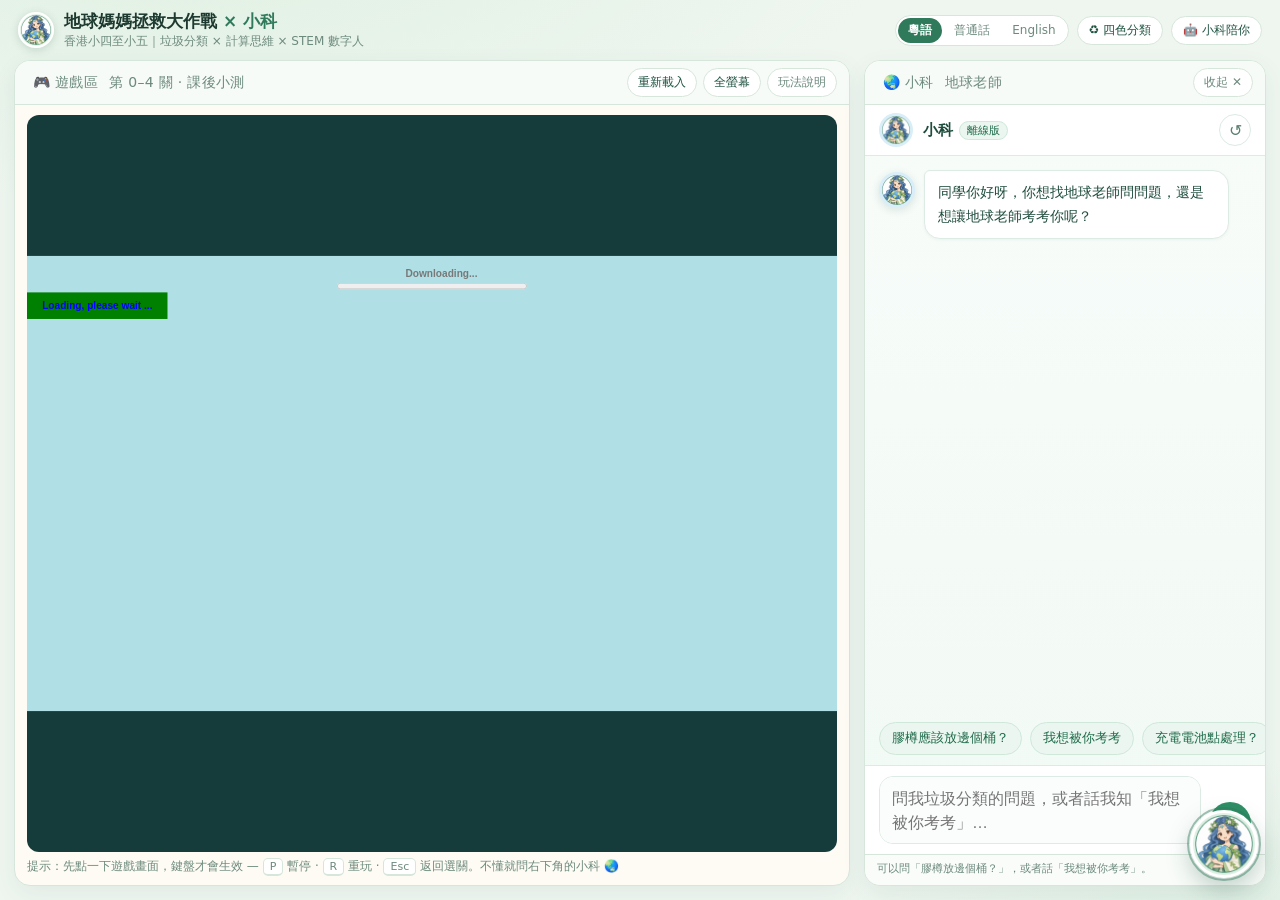
==== index.html @ 3e140ae0 "純靜態版：遊戲 + 離線小科（GitHub Pages 用） - index.html：從 6064 主頁轉成相對路徑，小科 iframe 改指 xiaoke.html - xiaoke.js：把 a" ====
<!DOCTYPE html>
<html lang="zh-Hant-HK">
<head>
<meta charset="utf-8">
<meta name="viewport" content="width=device-width, initial-scale=1">
<title>地球媽媽拯救大作戰 × 小科數字人</title>
<style>
  :root {
    --green: #2f7a5b;
    --green-dark: #1f5340;
    --green-soft: #e4f1e8;
    --cream: #fdfbf3;
    --ink: #1e3a30;
    --muted: #6d8a7e;
    --line: #d6e6da;
    --radius: 16px;
  }
  * { box-sizing: border-box; }
  html, body {
    margin: 0; height: 100%; overflow: hidden;
    font-family: "Noto Sans TC", "Microsoft JhengHei", "PingFang TC", system-ui, sans-serif;
    color: var(--ink);
    background:
      radial-gradient(1200px 500px at 15% -10%, #dff0e2 0%, transparent 60%),
      radial-gradient(900px 420px at 100% 110%, #d9ecdf 0%, transparent 55%),
      #eff6f0;
  }

  /* ---------- 頂欄 ---------- */
  .topbar {
    height: 60px; display: flex; align-items: center; justify-content: space-between;
    padding: 0 18px; gap: 12px;
  }
  .brand { display: flex; align-items: center; gap: 10px; min-width: 0; }
  .brand img {
    width: 36px; height: 36px; border-radius: 50%; object-fit: cover;
    border: 2px solid #fff; box-shadow: 0 2px 8px rgba(31,83,64,.18);
  }
  .brand .title { font-size: 17px; font-weight: 700; white-space: nowrap; }
  .brand .title em { font-style: normal; color: var(--green); }
  .brand .sub {
    font-size: 12px; color: var(--muted); white-space: nowrap;
    overflow: hidden; text-overflow: ellipsis;
  }
  .badges { display: flex; gap: 8px; align-items: center; }
  .badge {
    font-size: 12px; color: var(--green-dark); background: #fff;
    border: 1px solid var(--line); border-radius: 999px; padding: 5px 11px;
    white-space: nowrap;
  }
  /* 右上角的「四色分類」：看起來像徽章，但可以點開小百科 */
  button.badge {
    cursor: pointer; font-family: inherit; transition: .15s;
  }
  button.badge:hover { background: var(--green-soft); border-color: #bcd9c6; transform: translateY(-1px); }

  /* ---------- 語言切換 ---------- */
  .lang-switch {
    display: flex; background: #fff; border: 1px solid var(--line);
    border-radius: 999px; padding: 2px; gap: 2px;
  }
  .lang-switch button {
    border: 0; background: transparent; color: var(--muted);
    font-size: 12px; font-family: inherit; padding: 4px 10px;
    border-radius: 999px; cursor: pointer; transition: .15s; white-space: nowrap;
  }
  .lang-switch button:hover { color: var(--green-dark); }
  .lang-switch button.on {
    background: var(--green); color: #fff; font-weight: 600;
  }

  /* ---------- 主佈局：左遊戲 / 右小科 ---------- */
  .layout {
    height: calc(100% - 60px);
    display: grid;
    grid-template-columns: minmax(0, 1fr) 402px;
    gap: 14px;
    padding: 0 14px 14px;
    transition: grid-template-columns .28s ease;
  }
  .layout.chat-hidden { grid-template-columns: minmax(0, 1fr) 0px; }
  .layout.chat-hidden .chat-col { display: none; }

  .panel {
    background: var(--cream);
    border: 1px solid var(--line);
    border-radius: var(--radius);
    box-shadow: 0 8px 24px rgba(31,83,64,.07);
    display: flex; flex-direction: column; min-height: 0; overflow: hidden;
  }
  .panel-head {
    height: 44px; flex: 0 0 44px; display: flex; align-items: center;
    justify-content: space-between; gap: 10px; padding: 0 12px;
    border-bottom: 1px solid var(--line); background: #f7fbf7;
  }
  .panel-head h2 { margin: 0; font-size: 14px; font-weight: 700; letter-spacing: .3px; }
  .panel-head h2 span { color: var(--muted); font-weight: 500; margin-left: 6px; }
  .tools { display: flex; gap: 6px; }
  .btn {
    border: 1px solid var(--line); background: #fff; color: var(--green-dark);
    font-size: 12px; padding: 5px 10px; border-radius: 999px; cursor: pointer;
    font-family: inherit; transition: .15s; white-space: nowrap;
  }
  .btn:hover { background: var(--green-soft); border-color: #bcd9c6; }
  .btn.ghost { color: var(--muted); }

  /* ---------- 遊戲區 ---------- */
  .game-box {
    position: relative; flex: 1 1 auto; min-height: 0;
    border-radius: 12px; margin: 10px 12px 6px;
    background: #163b3b; overflow: hidden;
  }
  #gameFrame {
    position: absolute; left: 0; top: 0;
    width: 1280px; height: 720px;
    border: 0; transform-origin: top left;
  }
  .game-hint {
    flex: 0 0 auto; margin: 0 12px 10px; font-size: 12px; color: var(--muted);
  }
  .game-hint kbd {
    background: #fff; border: 1px solid var(--line); border-bottom-width: 2px;
    border-radius: 5px; padding: 1px 6px; font-size: 11px; font-family: inherit;
  }
  .loader {
    position: absolute; inset: 0; display: flex; align-items: center;
    justify-content: center; flex-direction: column; gap: 12px;
    background: #163b3b; color: #d8ecdf; font-size: 13px; z-index: 3;
    transition: opacity .4s; text-align: center; padding: 0 20px;
  }
  .loader.done { opacity: 0; pointer-events: none; }
  .spinner {
    width: 30px; height: 30px; border-radius: 50%;
    border: 3px solid rgba(255,255,255,.2); border-top-color: #8fd6a8;
    animation: spin 0.9s linear infinite;
  }
  @keyframes spin { to { transform: rotate(360deg); } }

  /* ---------- 小科區 ---------- */
  #chatFrame { flex: 1 1 auto; width: 100%; border: 0; min-height: 0; background: #fff; }
  .chat-tip {
    flex: 0 0 auto; font-size: 11px; color: var(--muted); padding: 6px 12px 9px;
    border-top: 1px solid var(--line); background: #f9fcf9;
  }

  /* ---------- 浮動地球頭像 ---------- */
  .fab {
    position: fixed; right: 22px; bottom: 22px; z-index: 40;
    width: 68px; height: 68px; border-radius: 50%; border: 3px solid #fff;
    background: #dff0e4 url("assets/mother-earth-avatar.png") center/cover no-repeat;
    box-shadow: 0 10px 24px rgba(31,83,64,.28); cursor: pointer;
    transition: transform .18s;
  }
  .fab:hover { transform: translateY(-3px) scale(1.04); }
  .fab::after {
    content: ""; position: absolute; inset: -6px; border-radius: 50%;
    border: 2px solid rgba(47,122,91,.45); animation: pulse 2.4s ease-out infinite;
  }
  @keyframes pulse {
    0% { transform: scale(.92); opacity: .85; }
    70% { transform: scale(1.18); opacity: 0; }
    100% { opacity: 0; }
  }
  .fab-label {
    position: absolute; right: 78px; top: 50%; transform: translateY(-50%);
    background: #fff; color: var(--green-dark); font-size: 12px; font-weight: 600;
    padding: 6px 11px; border-radius: 999px; white-space: nowrap;
    box-shadow: 0 4px 14px rgba(31,83,64,.16); opacity: 0; transition: .2s;
    pointer-events: none;
  }
  .fab:hover .fab-label { opacity: 1; right: 82px; }

  /* ---------- 說明／四色彈窗 ---------- */
  .modal {
    position: fixed; inset: 0; z-index: 50; display: none;
    align-items: center; justify-content: center; padding: 24px;
    background: rgba(20,45,36,.45); backdrop-filter: blur(3px);
  }
  .modal.open { display: flex; }
  .modal-card {
    background: var(--cream); border-radius: 18px; max-width: 560px; width: 100%;
    max-height: 82vh; overflow: auto; padding: 22px 24px;
    box-shadow: 0 24px 60px rgba(15,40,30,.3);
  }
  .modal-card.wide { max-width: 680px; }
  .modal-card:focus { outline: none; }
  .modal-card h3 { margin: 0 0 4px; font-size: 18px; }
  .modal-card p { font-size: 13px; line-height: 1.75; color: #33544a; margin: 8px 0; }
  .modal-card ul { font-size: 13px; line-height: 1.9; color: #33544a; padding-left: 20px; }
  .modal-card .close-row { text-align: right; margin-top: 14px; }
  .bin-row { display: flex; gap: 8px; margin: 10px 0 4px; flex-wrap: wrap; }
  .bin {
    flex: 1 1 100px; border-radius: 12px; padding: 8px 8px 10px; color: #fff;
    font-size: 12px; font-weight: 600; text-align: center;
  }
  .bin img { width: 52px; height: 52px; display: block; margin: 0 auto 2px; object-fit: contain; }
  .bin.b-paper { background: #3265ac; }
  .bin.b-plastic { background: #e0b028; color: #3a2d05; }
  .bin.b-metal { background: #8a5340; }
  .bin.b-general { background: #34795d; }

  .item-strip { display: flex; gap: 6px; flex-wrap: wrap; margin: 6px 0 2px; }
  .item-strip figure {
    margin: 0; width: 72px; text-align: center; font-size: 10px; color: #4a6a5e;
    line-height: 1.35;
  }
  .item-strip img { width: 40px; height: 40px; object-fit: contain; }

  /* ---------- 四色分類小百科 ---------- */
  .bin-grid { display: grid; grid-template-columns: 1fr 1fr; gap: 10px; margin: 12px 0 4px; }
  .bin-card {
    border-radius: 14px; padding: 12px 14px; color: #fff; position: relative;
    overflow: hidden;
  }
  .bin-card.paper { background: #3265ac; }
  .bin-card.plastic { background: #e8b52c; color: #3a2d05; }
  .bin-card.metal { background: #8a5340; }
  .bin-card.general { background: #34795d; }
  .bin-card .bh { display: flex; align-items: center; gap: 9px; }
  .bin-card .bh img { width: 40px; height: 40px; object-fit: contain; }
  .bin-card .bn { font-size: 15px; font-weight: 700; line-height: 1.2; }
  .bin-card .bt { font-size: 11px; opacity: .88; margin-top: 1px; }
  .bin-card .bd { font-size: 12.5px; line-height: 1.65; margin: 9px 0 0; }
  .bin-card .bw {
    font-size: 11.5px; line-height: 1.6; margin: 8px 0 0; padding-top: 8px;
    border-top: 1px solid rgba(255,255,255,.35); opacity: .92;
  }
  .bin-card.plastic .bw { border-top-color: rgba(58,45,5,.25); }
  @media (max-width: 520px) {
    .bin-grid { grid-template-columns: 1fr; }
  }

  /* ---------- 窄螢幕：小科變成抽屜，遊戲改為固定 16:9 ---------- */
  @media (max-width: 1080px) {
    html, body { overflow-y: auto; }
    .layout {
      grid-template-columns: minmax(0, 1fr);
      height: auto; min-height: calc(100% - 60px);
      align-items: start;
    }
    .chat-col {
      position: fixed; top: 0; right: 0; bottom: 0; width: min(94vw, 420px);
      z-index: 45; border-radius: 0; border-left: 1px solid var(--line);
      transform: translateX(105%); transition: transform .3s ease;
      box-shadow: -12px 0 40px rgba(20,45,36,.18);
    }
    .layout.chat-open .chat-col { transform: translateX(0); }
    .layout.chat-hidden .chat-col { display: flex; }
    .layout.chat-hidden { grid-template-columns: minmax(0, 1fr); }
    .brand .sub { display: none; }
    .topbar { height: auto; padding: 10px 14px; flex-wrap: wrap; }
    .layout { min-height: 0; }
    .game-box { flex: 0 0 auto; aspect-ratio: 16 / 9; }
    .fab { width: 58px; height: 58px; right: 16px; bottom: 16px; }
  }

  /* 手機：標題列改為可換行，按鈕縮小但不拆字 */
  @media (max-width: 600px) {
    .panel-head {
      height: auto; flex: 0 0 auto; padding: 7px 10px;
      flex-wrap: wrap; gap: 6px;
    }
    .panel-head h2 { font-size: 12px; }
    .panel-head h2 span { margin-left: 4px; }
    .tools { flex-wrap: nowrap; }
    .btn { font-size: 11px; padding: 4px 9px; }
    .badges { flex-wrap: wrap; gap: 6px; }
    .layout { padding: 0 10px 10px; gap: 10px; }
    /* 彈窗：外邊距收窄、底部留白加大，最後一張桶卡不會貼邊 */
    .modal { padding: 14px; }
    .modal-card {
      padding: 16px 14px 22px; max-height: 88vh; border-radius: 16px;
    }
    .modal-card h3 { font-size: 16px; }
    .bin-card { padding: 11px 12px; }

    /* 手機：小科不再做全屏抽屜，改成內嵌在遊戲下方。
       理由：豎屏 16:9 遊戲只佔上半屏，抽屜一開就蓋住畫面；
       內嵌後往下滑就能問小科，收起時圓形頭像會重新出現。 */
    .chat-col {
      position: static; transform: none;
      /* Gradio 內部內容實測約 603px（聊天區 460 + 輸入框），
         面板矮於 690px 就會把輸入框裁到 iframe 之外，所以下限鎖 690。 */
      width: 100%; height: min(78vh, 720px); min-height: 690px;
      border-radius: var(--radius);
      box-shadow: 0 8px 24px rgba(31,83,64,.07);
    }
    /* 滾動交還文檔層：body 自帶 100% 高 + overflow 會變成雙層滾動容器 */
    html, body { height: auto; min-height: 100%; overflow: visible; }
    .layout.chat-open .chat-col { transform: none; }
    .layout.chat-hidden .chat-col { display: none; }
    .fab { display: none; }
    .layout.chat-hidden ~ .fab { display: flex; }
  }
</style>
  <link rel="icon" href="assets/mother-earth-avatar.png">
</head>
<body>

<header class="topbar">
  <div class="brand">
    <img src="assets/mother-earth-avatar.png" alt="Mother Earth">
    <div>
      <div class="title" id="brandTitle">地球媽媽拯救大作戰 <em>× 小科</em></div>
      <div class="sub" id="brandSub">香港小四至小五｜垃圾分類 × 計算思維 × STEM 數字人</div>
    </div>
  </div>
  <div class="badges">
    <div class="lang-switch" id="langSwitch" role="group" aria-label="Language">
      <button type="button" data-lang="hk">粵語</button>
      <button type="button" data-lang="cn">普通話</button>
      <button type="button" data-lang="en">English</button>
    </div>
    <button class="badge" id="btnBins" type="button">♻️ 四色分類</button>
    <span class="badge" id="badgeChat">🤖 小科陪你</span>
  </div>
</header>

<div class="layout" id="layout">

  <!-- 左：遊戲 -->
  <section class="panel">
    <div class="panel-head">
      <h2><span id="gameTitle">🎮 遊戲區</span> <span id="gameSub">第 0–4 關 · 課後小測</span></h2>
      <div class="tools">
        <button class="btn" id="btnReload">重新載入</button>
        <button class="btn" id="btnFull">全螢幕</button>
        <button class="btn ghost" id="btnHelp">玩法說明</button>
      </div>
    </div>
    <div class="game-box" id="gameBox">
      <div class="loader" id="loader">
        <div class="spinner"></div>
        <div id="loaderText">正在準備地球媽媽的遊戲世界…（首次載入約 10–20 秒）</div>
      </div>
      <iframe id="gameFrame" src="game/index.html" title="地球媽媽拯救大作戰"
              allow="fullscreen; autoplay; clipboard-write"></iframe>
    </div>
    <p class="game-hint" id="gameHint">
      提示：先點一下遊戲畫面，鍵盤才會生效 — <kbd>P</kbd> 暫停 ·
      <kbd>R</kbd> 重玩 · <kbd>Esc</kbd> 返回選關。不懂就問右下角的小科 🌏
    </p>
  </section>

  <!-- 右：小科數字人 -->
  <aside class="panel chat-col" id="chatPanel">
    <div class="panel-head">
      <h2><span id="chatTitle">🌏 小科</span> <span id="chatSub">地球老師</span></h2>
      <button class="btn ghost" id="btnCloseChat">收起 ✕</button>
    </div>
    <iframe id="chatFrame" src="xiaoke.html?lang=hk" title="小科數字人"
            allow="autoplay; clipboard-write"></iframe>
    <div class="chat-tip" id="chatTip">可以問「膠樽放邊個桶？」，或者話「我想被你考考」。</div>
  </aside>
</div>

<button class="fab" id="fab" aria-label="ask Xiao Ke">
  <span class="fab-label" id="fabLabel">問小科 🌏</span>
</button>

<!-- 玩法說明 -->
<div class="modal" id="helpModal">
  <div class="modal-card">
    <div id="helpBody"></div>
    <div class="close-row"><button class="btn" id="btnCloseHelp">明白啦</button></div>
  </div>
</div>

<!-- 四色分類小百科 -->
<div class="modal" id="binsModal">
  <div class="modal-card wide">
    <div id="binsBody"></div>
    <div class="close-row"><button class="btn" id="btnCloseBins">明白啦</button></div>
  </div>
</div>

<script>
/* =========================================================================
   一、三語文案（網頁介面）
   hk = 粵語繁體、cn = 普通話簡體、en = English
   ========================================================================= */
const I18N = {
  hk: {
    pageTitle: "地球媽媽拯救大作戰 × 小科數字人",
    brandTitle: "地球媽媽拯救大作戰 × 小科",
    brandSub: "香港小四至小五｜垃圾分類 × 計算思維 × STEM 數字人",
    binsBtn: "♻️ 四色分類",
    badgeChat: "🤖 小科陪你",
    gameTitle: "🎮 遊戲區",
    gameSub: "第 0–4 關 · 課後小測",
    reload: "重新載入",
    full: "全螢幕",
    help: "玩法說明",
    loading: "正在準備地球媽媽的遊戲世界…（首次載入約 10–20 秒）",
    gameHint: "提示：先點一下遊戲畫面，鍵盤才會生效 — <kbd>P</kbd> 暫停 · <kbd>R</kbd> 重玩 · <kbd>Esc</kbd> 返回選關。不懂就問右下角的小科 🌏",
    chatTitle: "🌏 小科",
    chatSub: "地球老師",
    closeChat: "收起 ✕",
    chatTip: "可以問「膠樽放邊個桶？」，或者話「我想被你考考」。",
    fab: "問小科 🌏",
    ok: "明白啦",
    // 玩法說明
    helpTitle: "玩法說明",
    helpLead: "把傳送帶上的物品拖到正確的垃圾桶。放錯桶時，小芽會給你一個提示。",
    helpItemsTitle: "會出現的物品",
    helpItems: ["飲品膠樽", "洗頭水樽", "報紙", "紙箱", "書本", "鋁罐", "罐頭盒", "用過紙巾"],
    helpRules: [
      ["第 0 關", "膠樽入門：放對 1 件就過關。"],
      ["第 1 關", "分類練習：放對 5 件。"],
      ["第 2 關", "四桶挑戰：取得 150 分，並保留至少 1 點生命值。"],
      ["第 3–4 關", "修程式：找出錯的「如果……就……」規則，改好再用三件物品驗證。"],
      ["課後小測", "5 題，每題 20 分，輸入學號後開始。"],
      ["教師模式", "主選單右下長按 2 秒，可任選關卡、開慢速、看報告、匯出 CSV。"]
    ],
    helpPrivacy: "小科只會在你主動問的時候出現；他不會看到你的學號或成績。",
    // 四色分類
    binsTitle: "♻️ 四色分類小百科",
    binsLead: "判斷方法只有一個：先問「這件物品是用甚麼材料做的？」，再選對應顏色。",
    bins: [
      { key: "paper", color: "藍色桶", type: "廢紙",
        body: "報紙、雜誌、紙箱、紙盒、作業簿、乾淨紙袋、辦公室用紙。",
        note: "要乾淨、乾爽。有油污、沾了食物的紙巾和紙碟不算廢紙，請放綠桶。" },
      { key: "plastic", color: "黃色桶", type: "膠樽／塑料",
        body: "飲品膠樽、洗頭水樽、清潔劑膠樽、塑膠水杯、膠袋、發泡膠盒。",
        note: "先倒清裡面的飲品、稍為沖一沖、壓扁再放入，可以慳位。" },
      { key: "metal", color: "棕色桶", type: "金屬",
        body: "鋁罐、汽水罐、罐頭盒、鐵罐、金屬蓋、乾淨的錫紙。",
        note: "倒清食物殘渣。有尖銳邊緣的罐頭蓋請包好，避免割手。" },
      { key: "general", color: "綠色桶", type: "一般垃圾",
        body: "用過的紙巾、污糟的膠袋、發泡膠餐具、破爛的日用品。",
        note: "不能回收的才放這裡。燈泡、電池、玻璃樽屬於特殊回收，交給老師或回收點。" }
    ],
    binsTip: "不確定的時候，先問老師或家人最準確 🌏"
  },

  cn: {
    pageTitle: "地球妈妈拯救大作战 × 小科数字人",
    brandTitle: "地球妈妈拯救大作战 × 小科",
    brandSub: "香港小四至小五｜垃圾分类 × 计算思维 × STEM 数字人",
    binsBtn: "♻️ 四色分类",
    badgeChat: "🤖 小科陪你",
    gameTitle: "🎮 游戏区",
    gameSub: "第 0–4 关 · 课后小测",
    reload: "重新加载",
    full: "全屏",
    help: "玩法说明",
    loading: "正在准备地球妈妈的游戏世界…（首次加载约 10–20 秒）",
    gameHint: "提示：先点一下游戏画面，键盘才会生效 — <kbd>P</kbd> 暂停 · <kbd>R</kbd> 重玩 · <kbd>Esc</kbd> 返回选关。不懂就问右下角的小科 🌏",
    chatTitle: "🌏 小科",
    chatSub: "地球老师",
    closeChat: "收起 ✕",
    chatTip: "可以问「塑料瓶放哪个桶？」，或者告诉我「我想被你考考」。",
    fab: "问小科 🌏",
    ok: "明白啦",
    helpTitle: "玩法说明",
    helpLead: "把传送带上的物品拖到正确的垃圾桶。放错桶时，小芽会给你一个提示。",
    helpItemsTitle: "会出现的物品",
    helpItems: ["饮料瓶", "洗发水瓶", "报纸", "纸箱", "书本", "铝罐", "罐头盒", "用过的纸巾"],
    helpRules: [
      ["第 0 关", "塑料瓶入门：放对 1 件就过关。"],
      ["第 1 关", "分类练习：放对 5 件。"],
      ["第 2 关", "四桶挑战：取得 150 分，并保留至少 1 点生命值。"],
      ["第 3–4 关", "修程序：找出错的「如果……就……」规则，改好再用三件物品验证。"],
      ["课后小测", "5 题，每题 20 分，输入学号后开始。"],
      ["教师模式", "主菜单右下长按 2 秒，可任选关卡、开慢速、看报告、导出 CSV。"]
    ],
    helpPrivacy: "小科只会在你主动问的时候出现；他不会看到你的学号或成绩。",
    binsTitle: "♻️ 四色分类小百科",
    binsLead: "判断方法只有一个：先问「这件物品是什么材料做的？」，再选对应颜色。",
    bins: [
      { key: "paper", color: "蓝色桶", type: "废纸",
        body: "报纸、杂志、纸箱、纸盒、作业本、干净纸袋、办公用纸。",
        note: "要干净、干爽。有油污、沾了食物的纸巾和纸碟不算废纸，请放绿桶。" },
      { key: "plastic", color: "黄色桶", type: "塑料瓶／塑料",
        body: "饮料瓶、洗发水瓶、清洁剂瓶、塑料水杯、塑料袋、泡沫塑料盒。",
        note: "先倒清里面的饮料、稍微冲一冲、压扁再放入，可以省空间。" },
      { key: "metal", color: "棕色桶", type: "金属",
        body: "铝罐、汽水罐、罐头盒、铁罐、金属盖、干净的锡纸。",
        note: "倒清食物残渣。有尖锐边缘的罐头盖请包好，避免割手。" },
      { key: "general", color: "绿色桶", type: "一般垃圾",
        body: "用过的纸巾、脏的塑料袋、泡沫塑料餐具、破损的日用品。",
        note: "不能回收的才放这里。灯泡、电池、玻璃瓶属于特殊回收，交给老师或回收点。" }
    ],
    binsTip: "不确定的时候，先问老师或家人最准确 🌏"
  },

  en: {
    pageTitle: "Save Mother Earth × Xiao Ke",
    brandTitle: "Save Mother Earth × Xiao Ke",
    brandSub: "Hong Kong P4–P5 · Waste sorting × Computational thinking × STEM buddy",
    binsBtn: "♻️ Four bins",
    badgeChat: "🤖 Xiao Ke helps",
    gameTitle: "🎮 Game",
    gameSub: "Levels 0–4 · End-of-lesson quiz",
    reload: "Reload",
    full: "Fullscreen",
    help: "How to play",
    loading: "Getting Mother Earth's world ready… (about 10–20 seconds the first time)",
    gameHint: "Tip: click the game area once so the keyboard works — <kbd>P</kbd> pause · <kbd>R</kbd> replay · <kbd>Esc</kbd> back to levels. Stuck? Ask Xiao Ke 🌏",
    chatTitle: "🌏 Xiao Ke",
    chatSub: "Mother Earth",
    closeChat: "Hide ✕",
    chatTip: "Try “Which bin for a plastic bottle?” or say “Quiz me”.",
    fab: "Ask Xiao Ke 🌏",
    ok: "Got it",
    helpTitle: "How to play",
    helpLead: "Drag the item on the conveyor belt into the correct bin. If you sort it wrongly, Sprout gives you a hint.",
    helpItemsTitle: "Items you will see",
    helpItems: ["Bottle", "Shampoo", "Newspaper", "Box", "Book", "Can", "Tin", "Tissue"],
    helpRules: [
      ["Level 0", "Bottles 101: sort 1 item correctly to pass."],
      ["Level 1", "Sorting practice: sort 5 items correctly."],
      ["Level 2", "Four-bin challenge: score 150 and keep at least 1 life."],
      ["Levels 3–4", "Fix the code: find the wrong “if… then…” rule, fix it, then test with three items."],
      ["Quiz", "5 questions, 20 points each. Enter your student ID to start."],
      ["Teacher mode", "Hold for 2 seconds at the bottom right of the menu to open any level, use slow speed, view the report or export CSV."]
    ],
    helpPrivacy: "Xiao Ke only appears when you ask. It never sees your student ID or scores.",
    binsTitle: "♻️ The four bins",
    binsLead: "There is only one way to decide: ask “what material is it made of?”, then pick the matching colour.",
    bins: [
      { key: "paper", color: "Blue bin", type: "Paper",
        body: "Newspaper, magazines, cardboard boxes, cartons, exercise books, clean paper bags, office paper.",
        note: "It must be clean and dry. Greasy or food-stained tissue and paper plates are not paper — use the green bin." },
      { key: "plastic", color: "Yellow bin", type: "Plastic bottles / plastic",
        body: "Drink bottles, shampoo bottles, detergent bottles, plastic cups, plastic bags, foam boxes.",
        note: "Empty the drink, rinse quickly and flatten it to save space." },
      { key: "metal", color: "Brown bin", type: "Metal",
        body: "Aluminium cans, soft drink cans, tin cans, metal lids, clean foil.",
        note: "Empty out food scraps. Wrap lids with sharp edges so nobody gets cut." },
      { key: "general", color: "Green bin", type: "General waste",
        body: "Used tissue, dirty plastic bags, foam tableware, broken everyday items.",
        note: "Only things that cannot be recycled go here. Bulbs, batteries and glass bottles are special collection — give them to your teacher." }
    ],
    binsTip: "If you are not sure, ask your teacher or family 🌏"
  }
};

/* =========================================================================
   二、語言切換
   ========================================================================= */
const LANG_KEY = 'edu_lang';
const LANGS = ['hk', 'cn', 'en'];
let lang = LANGS.includes(localStorage.getItem(LANG_KEY)) ? localStorage.getItem(LANG_KEY) : 'hk';

const $ = (id) => document.getElementById(id);
const T = (key) => (I18N[lang] && I18N[lang][key] !== undefined) ? I18N[lang][key] : I18N.hk[key];

const gameFrame = $('gameFrame');
const chatFrame = $('chatFrame');
const layout = $('layout');
const gameBox = $('gameBox');
const loader = $('loader');

/* 四色圖示檔名 */
const BIN_IMG = {
  paper: 'assets/paper.png',
  plastic: 'assets/plastic.png',
  metal: 'assets/metal.png',
  general: 'assets/general.png'
};
const ITEM_IMG = [
  'assets/items/drink-bottle.png', 'assets/items/shampoo-bottle.png',
  'assets/items/newspaper.png', 'assets/items/cardboard-box.png',
  'assets/items/book.png', 'assets/items/aluminium-can.png',
  'assets/items/tin-can.png', 'assets/items/used-tissue.png'
];

/* 玩法說明彈窗內容（三語共用結構，文字取自 I18N） */
function renderHelp() {
  const names = { hk: ['藍桶 · 廢紙', '黃桶 · 膠樽', '棕桶 · 金屬', '綠桶 · 一般垃圾'],
                  cn: ['蓝桶 · 废纸', '黄桶 · 塑料瓶', '棕桶 · 金属', '绿桶 · 一般垃圾'],
                  en: ['Blue · Paper', 'Yellow · Plastic', 'Brown · Metal', 'Green · General'] }[lang];
  const items = T('helpItems');
  $('helpBody').innerHTML = `
    <h3>${T('helpTitle')}</h3>
    <p>${T('helpLead')}</p>
    <div class="bin-row">
      ${['paper','plastic','metal','general'].map((k, i) =>
        `<div class="bin b-${k}"><img src="${BIN_IMG[k]}" alt=""><span>${names[i]}</span></div>`).join('')}
    </div>
    <p style="margin-top:12px"><b>${T('helpItemsTitle')}</b></p>
    <div class="item-strip">
      ${items.map((name, i) => `<figure><img src="${ITEM_IMG[i]}" alt=""><figcaption>${name}</figcaption></figure>`).join('')}
    </div>
    <ul>${T('helpRules').map(([k, v]) => `<li><b>${k}</b>　${v}</li>`).join('')}</ul>
    <p style="color:var(--muted)">${T('helpPrivacy')}</p>`;
}

/* 四色分類小百科（右上角按鈕彈出） */
function renderBins() {
  const rows = T('bins').map((b) => `
    <div class="bin-card ${b.key}">
      <div class="bh">
        <img src="${BIN_IMG[b.key]}" alt="">
        <div>
          <div class="bn">${b.color}</div>
          <div class="bt">${b.type}</div>
        </div>
      </div>
      <p class="bd">${b.body}</p>
      <p class="bw">💡 ${b.note}</p>
    </div>`).join('');
  $('binsBody').innerHTML = `
    <h3>${T('binsTitle')}</h3>
    <p>${T('binsLead')}</p>
    <div class="bin-grid">${rows}</div>
    <p style="color:var(--muted);font-size:12px">${T('binsTip')}</p>`;
}

function applyLang(code, opts) {
  opts = opts || {};
  lang = LANGS.includes(code) ? code : 'hk';
  localStorage.setItem(LANG_KEY, lang);
  document.documentElement.lang = lang === 'en' ? 'en' : (lang === 'cn' ? 'zh-Hans' : 'zh-Hant-HK');
  document.title = T('pageTitle');

  $('brandTitle').innerHTML = T('brandTitle').replace('× 小科', '<em>× 小科</em>');
  $('brandSub').textContent = T('brandSub');
  $('btnBins').textContent = T('binsBtn');
  $('badgeChat').textContent = T('badgeChat');
  $('gameTitle').textContent = T('gameTitle');
  $('gameSub').textContent = T('gameSub');
  $('btnReload').textContent = T('reload');
  $('btnFull').textContent = T('full');
  $('btnHelp').textContent = T('help');
  $('loaderText').textContent = T('loading');
  $('gameHint').innerHTML = T('gameHint');
  $('chatTitle').textContent = T('chatTitle');
  $('chatSub').textContent = T('chatSub');
  $('btnCloseChat').textContent = T('closeChat');
  $('chatTip').textContent = T('chatTip');
  $('fabLabel').textContent = T('fab');
  $('btnCloseHelp').textContent = T('ok');
  $('btnCloseBins').textContent = T('ok');

  document.querySelectorAll('#langSwitch button').forEach((b) => {
    b.classList.toggle('on', b.dataset.lang === lang);
  });

  renderHelp();
  renderBins();

  /* 小科有三個語言版本，各自一個網址；換語言就換 iframe。 */
  const want = 'xiaoke.html?lang=' + lang;
  if (!chatFrame.src.includes('xiaoke.html?lang=' + lang)) {
    chatFrame.src = want;
    setTimeout(refreshChat, 900);
  }

  /* 遊戲不必重載：它在主迴圈裡每 20 幀讀一次 localStorage 的 edu_lang，
     所以這裡寫入的值會在零點幾秒內生效，學生的關卡進度也不會中斷。 */
}

document.querySelectorAll('#langSwitch button').forEach((btn) => {
  btn.addEventListener('click', () => applyLang(btn.dataset.lang));
});

/* =========================================================================
   三、版面與互動
   ========================================================================= */
const W = 1280, H = 720;

/* 把 1280×720 的遊戲畫面等比縮放到容器內（不裁切、不留黑邊）。 */
function fitGame() {
  const box = gameBox.getBoundingClientRect();
  if (!box.width || !box.height) return;
  const scale = Math.min(box.width / W, box.height / H);
  const dx = (box.width - W * scale) / 2;
  const dy = (box.height - H * scale) / 2;
  gameFrame.style.transform = `translate(${dx}px, ${dy}px) scale(${scale})`;
}
window.addEventListener('resize', fitGame);
document.addEventListener('fullscreenchange', () => setTimeout(fitGame, 120));
fitGame();
setInterval(fitGame, 800);           // 面板收合有動畫，補幾次校正

/* 遊戲載入完成後淡出遮罩（pygbag 會把 canvas 顯示出來）。 */
gameFrame.addEventListener('load', () => {
  setTimeout(() => loader.classList.add('done'), 1200);
});
setTimeout(() => loader.classList.add('done'), 25000);

/* 收起／展開小科：寬螢幕收合右欄，平板是抽屜，手機（≤600px）是內嵌 */
$('fab').addEventListener('click', () => {
  const phone = window.matchMedia('(max-width: 600px)').matches;
  const narrow = window.matchMedia('(max-width: 1080px)').matches;
  if (phone) {
    /* 內嵌佈局：收起狀態＝chat-hidden，點頭像就把它放回文件流 */
    layout.classList.remove('chat-hidden');
    refreshChat();
  } else if (narrow) {
    layout.classList.toggle('chat-open');
  } else {
    const hidden = layout.classList.toggle('chat-hidden');
    if (!hidden) refreshChat();
  }
});
$('btnCloseChat').addEventListener('click', () => {
  const phone = window.matchMedia('(max-width: 600px)').matches;
  const narrow = window.matchMedia('(max-width: 1080px)').matches;
  if (phone) layout.classList.add('chat-hidden');
  else if (narrow) layout.classList.remove('chat-open');
  else layout.classList.add('chat-hidden');
  setTimeout(fitGame, 320);
});

/* 重新載入遊戲（學生卡住或想重設畫面時用） */
$('btnReload').addEventListener('click', () => {
  loader.classList.remove('done');
  gameFrame.src = 'game/index.html?t=' + Date.now();
  setTimeout(() => loader.classList.add('done'), 1200);
});

/* 全螢幕只放大遊戲區，不會影響右邊的小科 */
$('btnFull').addEventListener('click', () => {
  if (document.fullscreenElement) document.exitFullscreen();
  else gameBox.requestFullscreen?.().catch(() => {});
});

/* 兩個彈窗：玩法說明、四色分類 */
const helpModal = $('helpModal');
const binsModal = $('binsModal');

/* 遊戲 iframe 會自己搶焦點，焦點一旦落在 iframe 內，主文檔就收不到 Esc。
   所以開窗時把焦點移進彈窗卡片，關窗後再盡量還給遊戲（失敗也不影響）。 */
function openModal(m) {
  m.classList.add('open');
  const card = m.querySelector('.modal-card');
  if (card) {
    card.setAttribute('tabindex', '-1');
    card.focus({ preventScroll: true });
  }
}
function closeModal(m) {
  m.classList.remove('open');
  try { gameFrame.contentWindow.focus(); } catch (err) { /* 跨域或被沙箱擋住就算了 */ }
}

$('btnHelp').addEventListener('click', () => openModal(helpModal));
$('btnCloseHelp').addEventListener('click', () => closeModal(helpModal));
helpModal.addEventListener('click', (e) => { if (e.target === helpModal) closeModal(helpModal); });

$('btnBins').addEventListener('click', () => openModal(binsModal));
$('btnCloseBins').addEventListener('click', () => closeModal(binsModal));
binsModal.addEventListener('click', (e) => { if (e.target === binsModal) closeModal(binsModal); });

document.addEventListener('keydown', (e) => {
  if (e.key === 'Escape') {
    if (helpModal.classList.contains('open')) closeModal(helpModal);
    else if (binsModal.classList.contains('open')) closeModal(binsModal);
  }
});

/* Gradio 在 iframe 內會自帶標題列與頁尾，這裡同源移除，讓面板更乾淨。 */
function refreshChat() {
  try {
    const doc = chatFrame.contentDocument;
    if (!doc || !doc.head) return;
    if (!doc.getElementById('embed-fix')) {
      const style = doc.createElement('style');
      style.id = 'embed-fix';
      style.textContent = [
        'footer{display:none!important}',
        '.gradio-container{padding:0!important;max-width:100%!important}',
        '#xiaoke-header{display:none!important}',   /* 外層已有標題，避免重複 */
        '.examples{display:none!important}',
        'gradio-app{display:block;height:100%!important}',
      ].join('\n');
      doc.head.appendChild(style);
    }
  } catch (e) { /* 跨來源時略過 */ }
}
chatFrame.addEventListener('load', () => { setTimeout(refreshChat, 600); });
setTimeout(refreshChat, 2500);

/* 啟動：套用上次選的語言（預設粵語） */
applyLang(lang, { silent: true });
</script>
</body>
</html>
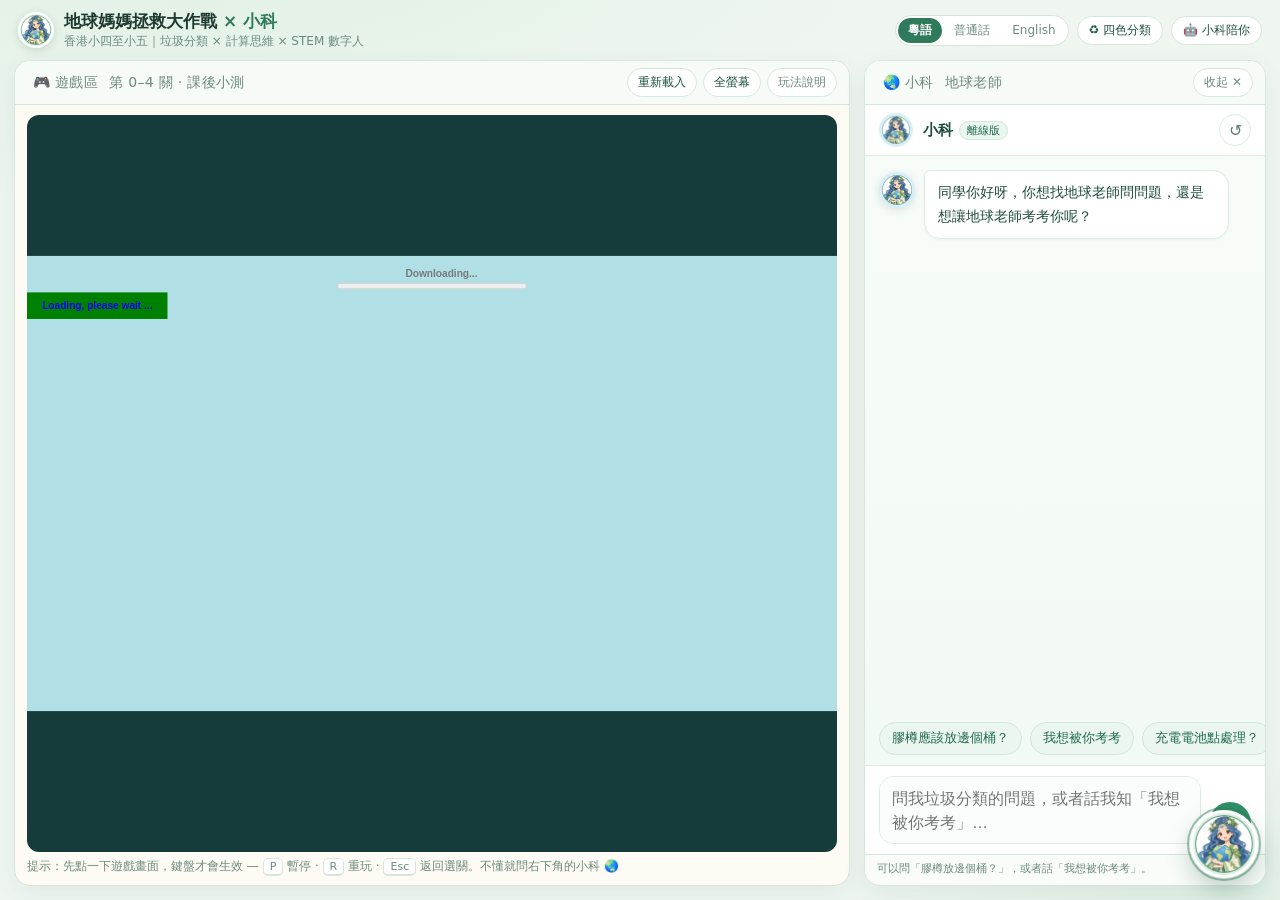
==== commit c86179d6: "修手機全螢幕無反應：原生 API 失敗時改走 CSS 沉浸模式，豎屏自動轉向並提供退出鍵" ====
--- a/index.html
+++ b/index.html
@@ -115,6 +115,46 @@
     width: 1280px; height: 720px;
     border: 0; transform-origin: top left;
   }
+
+  /* ---------- 全螢幕：原生 API 與手機降級（CSS 沉浸）共用一套外觀 ---------- */
+  .game-box:fullscreen,
+  .game-box:-webkit-full-screen {
+    width: 100vw; height: 100vh; margin: 0; border-radius: 0;
+    background: #0a1a17;
+  }
+  body.pseudo-full { overflow: hidden; }
+  body.pseudo-full .game-box {
+    position: fixed; inset: 0; z-index: 9998;
+    width: 100%; height: 100vh; height: 100dvh;
+    margin: 0; border-radius: 0; background: #0a1a17;
+    aspect-ratio: auto; flex: 0 0 auto;
+  }
+  /* 進入全螢幕後給一個明確的出口：手機沒有 Esc 鍵 */
+  .fs-exit {
+    position: absolute; z-index: 21; display: none;
+    align-items: center; gap: 6px;
+    right: calc(12px + env(safe-area-inset-right, 0px));
+    top: calc(12px + env(safe-area-inset-top, 0px));
+    padding: 9px 15px; border-radius: 999px; cursor: pointer;
+    border: 1px solid rgba(255,255,255,.32);
+    background: rgba(8,26,22,.72); color: #eaf6ee;
+    font: 600 13px/1 inherit; -webkit-backdrop-filter: blur(6px);
+    backdrop-filter: blur(6px); transition: background .15s;
+  }
+  .fs-exit:hover, .fs-exit:active { background: rgba(8,26,22,.92); }
+  body.in-full .fs-exit,
+  .game-box:fullscreen .fs-exit,
+  .game-box:-webkit-full-screen .fs-exit { display: inline-flex; }
+  .fs-tip {
+    position: absolute; z-index: 21; display: none; left: 50%; transform: translateX(-50%);
+    bottom: calc(18px + env(safe-area-inset-bottom, 0px));
+    padding: 8px 14px; border-radius: 999px; pointer-events: none;
+    background: rgba(8,26,22,.72); color: #d8ecdf; font-size: 12px; white-space: nowrap;
+  }
+  @media (orientation: portrait) {
+    body.in-full .fs-tip { display: block; }
+  }
+  body.in-full.rotate-game .fs-tip { display: block; }
   .game-hint {
     flex: 0 0 auto; margin: 0 12px 10px; font-size: 12px; color: var(--muted);
   }
@@ -335,6 +375,8 @@
       </div>
       <iframe id="gameFrame" src="game/index.html" title="地球媽媽拯救大作戰"
               allow="fullscreen; autoplay; clipboard-write"></iframe>
+      <button class="fs-exit" id="btnFullExit" type="button">退出全螢幕 ✕</button>
+      <div class="fs-tip" id="fsTip">建議橫放手機，畫面會更大 ↻</div>
     </div>
     <p class="game-hint" id="gameHint">
       提示：先點一下遊戲畫面，鍵盤才會生效 — <kbd>P</kbd> 暫停 ·
@@ -390,6 +432,8 @@
     gameSub: "第 0–4 關 · 課後小測",
     reload: "重新載入",
     full: "全螢幕",
+    fullExit: "退出全螢幕 ✕",
+    rotTip: "畫面已轉向：把手機橫放，遊戲就會填滿全屏 ↻",
     help: "玩法說明",
     loading: "正在準備地球媽媽的遊戲世界…（首次載入約 10–20 秒）",
     gameHint: "提示：先點一下遊戲畫面，鍵盤才會生效 — <kbd>P</kbd> 暫停 · <kbd>R</kbd> 重玩 · <kbd>Esc</kbd> 返回選關。不懂就問右下角的小科 🌏",
@@ -443,6 +487,8 @@
     gameSub: "第 0–4 关 · 课后小测",
     reload: "重新加载",
     full: "全屏",
+    fullExit: "退出全屏 ✕",
+    rotTip: "画面已转向：横放手机，游戏就会铺满全屏 ↻",
     help: "玩法说明",
     loading: "正在准备地球妈妈的游戏世界…（首次加载约 10–20 秒）",
     gameHint: "提示：先点一下游戏画面，键盘才会生效 — <kbd>P</kbd> 暂停 · <kbd>R</kbd> 重玩 · <kbd>Esc</kbd> 返回选关。不懂就问右下角的小科 🌏",
@@ -494,6 +540,8 @@
     gameSub: "Levels 0–4 · End-of-lesson quiz",
     reload: "Reload",
     full: "Fullscreen",
+    fullExit: "Exit ✕",
+    rotTip: "Rotated: turn your phone sideways to fill the screen ↻",
     help: "How to play",
     loading: "Getting Mother Earth's world ready… (about 10–20 seconds the first time)",
     gameHint: "Tip: click the game area once so the keyboard works — <kbd>P</kbd> pause · <kbd>R</kbd> replay · <kbd>Esc</kbd> back to levels. Stuck? Ask Xiao Ke 🌏",
@@ -622,7 +670,10 @@
   $('gameTitle').textContent = T('gameTitle');
   $('gameSub').textContent = T('gameSub');
   $('btnReload').textContent = T('reload');
-  $('btnFull').textContent = T('full');
+  const fsOn = document.body.classList.contains('in-full');
+  $('btnFull').textContent = T(fsOn ? 'fullExit' : 'full');
+  $('btnFullExit').textContent = T('fullExit');
+  $('fsTip').textContent = T('rotTip');
   $('btnHelp').textContent = T('help');
   $('loaderText').textContent = T('loading');
   $('gameHint').innerHTML = T('gameHint');
@@ -661,10 +712,26 @@
    ========================================================================= */
 const W = 1280, H = 720;
 
-/* 把 1280×720 的遊戲畫面等比縮放到容器內（不裁切、不留黑邊）。 */
+/* 把 1280×720 的遊戲畫面等比縮放到容器內（不裁切、不留黑邊）。
+   全螢幕＋豎屏時，16:9 只會在中間變成一條扁帶（390×219），跟原本差不多大，
+   所以這時把畫面順時針轉 90°，讓它先佔滿屏幕，學生把手機橫放就自然接回正常方向。 */
 function fitGame() {
   const box = gameBox.getBoundingClientRect();
   if (!box.width || !box.height) return;
+
+  const portrait = box.height > box.width * 1.2;
+  const rotate = inFullMode() && portrait;
+  document.body.classList.toggle('rotate-game', rotate);
+
+  if (rotate) {
+    const s = Math.min(box.width / H, box.height / W);
+    /* 旋轉後內容佔 x ∈ [-H·s, 0]、y ∈ [0, W·s]，平移把它擺到正中 */
+    const tx = (box.width + H * s) / 2;
+    const ty = (box.height - W * s) / 2;
+    gameFrame.style.transform = `translate(${tx}px, ${ty}px) rotate(90deg) scale(${s})`;
+    return;
+  }
+
   const scale = Math.min(box.width / W, box.height / H);
   const dx = (box.width - W * scale) / 2;
   const dy = (box.height - H * scale) / 2;
@@ -712,10 +779,84 @@
   setTimeout(() => loader.classList.add('done'), 1200);
 });
 
-/* 全螢幕只放大遊戲區，不會影響右邊的小科 */
+/* 全螢幕只放大遊戲區，不會影響右邊的小科。
+   手機（特別是 iPhone 的 Safari）不支援對任意 <div> 呼叫 Fullscreen API，
+   呼叫不存在的方法時整句會被 optional chaining 短路、錯誤又被 catch 吃掉，
+   表面現象就是「點全螢幕完全沒反應」。所以這裡做三層：
+   1) 標準 API → 2) webkit/ms 前綴 → 3) 全部失敗就用 CSS 沉浸模式（fixed 鋪滿畫面）。 */
+/* 用 var 而不是 let：上面的 fitGame() 一開頁就會執行並呼叫 inFullMode()，
+   若這裡是 let，讀取時會落在 TDZ 直接報錯。 */
+var pseudoFull = false;
+
+function fsElement() {
+  return document.fullscreenElement || document.webkitFullscreenElement
+      || document.msFullscreenElement || null;
+}
+function inFullMode() { return !!(fsElement() || pseudoFull); }
+
+function setPseudoFull(on) {
+  pseudoFull = on;
+  document.body.classList.toggle('pseudo-full', on);
+  document.body.classList.toggle('in-full', on);
+  $('btnFull').textContent = T(on ? 'fullExit' : 'full');
+  setTimeout(fitGame, 60);
+  setTimeout(fitGame, 360);      // 手機地址欄收合後再校正一次
+}
+
+function syncFullUI() {
+  const on = inFullMode();
+  document.body.classList.toggle('in-full', on);
+  $('btnFull').textContent = T(on ? 'fullExit' : 'full');
+  setTimeout(fitGame, 120);
+}
+
+function enterFull() {
+  const el = gameBox;
+  if (el.webkitRequestFullscreen === undefined && el.requestFullscreen === undefined
+      && el.msRequestFullscreen === undefined) {
+    setPseudoFull(true);
+    return;
+  }
+  const req = el.requestFullscreen || el.webkitRequestFullscreen || el.msRequestFullscreen;
+  try {
+    const ret = req.call(el);
+    if (ret && typeof ret.then === 'function') {
+      ret.then(() => syncFullUI()).catch(() => setPseudoFull(true));
+    } else {
+      /* 舊 webkit 是同步的、回傳 undefined，稍後確認有沒有真的進去 */
+      setTimeout(() => { if (fsElement()) syncFullUI(); else setPseudoFull(true); }, 260);
+    }
+  } catch (err) {
+    setPseudoFull(true);
+  }
+}
+
+function exitFull() {
+  const el = fsElement();
+  if (el) {
+    const d = document;
+    try {
+      if (d.exitFullscreen) d.exitFullscreen();
+      else if (d.webkitExitFullscreen) d.webkitExitFullscreen();
+      else if (d.msExitFullscreen) d.msExitFullscreen();
+    } catch (err) { /* 交回給 UI 同步處理 */ }
+  }
+  if (pseudoFull) setPseudoFull(false);
+  setTimeout(fitGame, 200);
+}
+
 $('btnFull').addEventListener('click', () => {
-  if (document.fullscreenElement) document.exitFullscreen();
-  else gameBox.requestFullscreen?.().catch(() => {});
+  if (inFullMode()) exitFull(); else enterFull();
+});
+$('btnFullExit').addEventListener('click', exitFull);
+
+['fullscreenchange', 'webkitfullscreenchange', 'msfullscreenchange'].forEach((ev) => {
+  document.addEventListener(ev, () => { if (!pseudoFull) syncFullUI(); });
+});
+
+/* 手機沒有 Esc 鍵，但接外接鍵盤或桌面瀏覽器時仍然可用 */
+document.addEventListener('keydown', (e) => {
+  if (e.key === 'Escape' && pseudoFull) setPseudoFull(false);
 });
 
 /* 兩個彈窗：玩法說明、四色分類 */
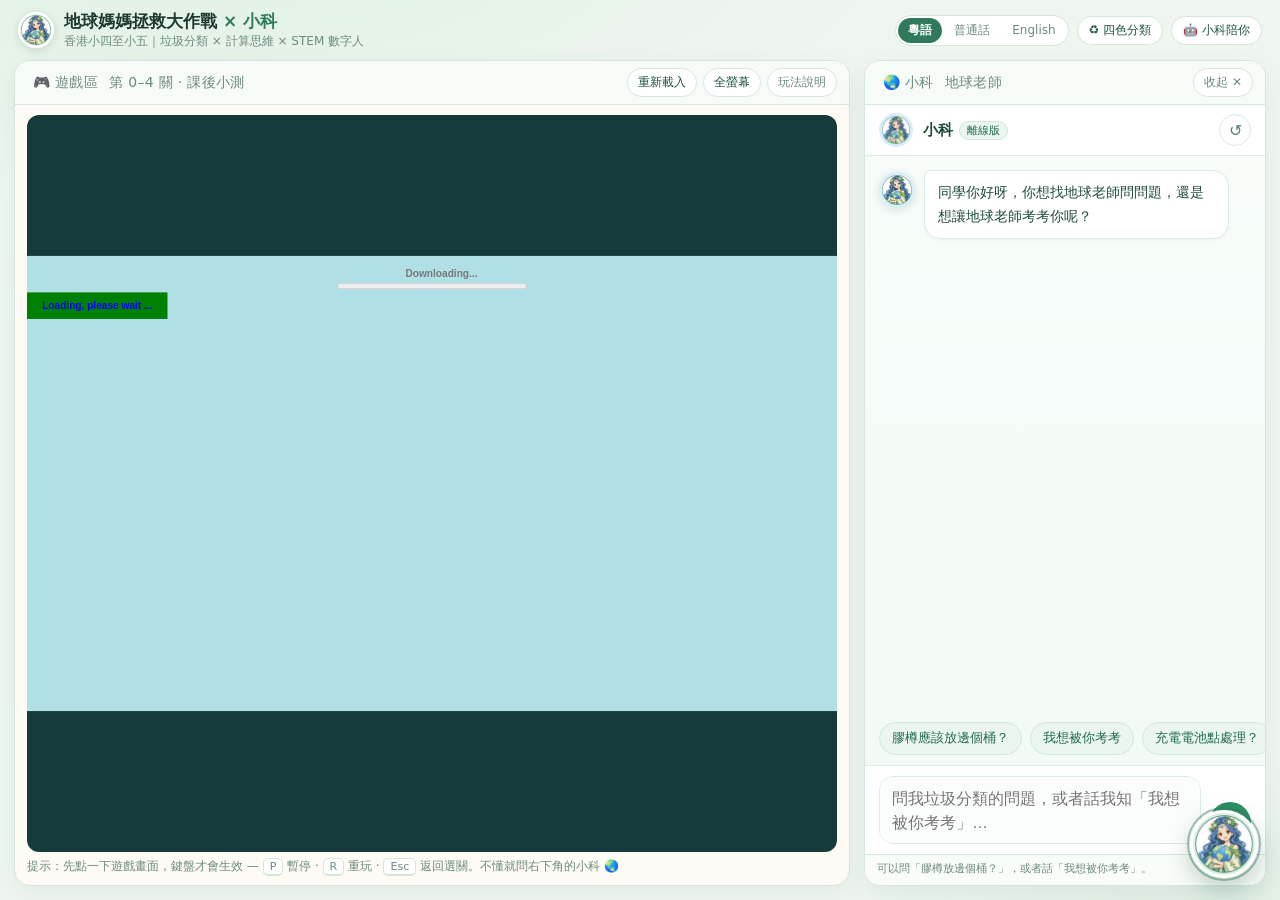
==== commit bdea5401: "同步同事新版遊戲機制：分類後立即換件、第1關提示針對答錯物品、iframe 快取版本號；修正生成腳本相對路徑處理" ====
--- a/index.html
+++ b/index.html
@@ -373,7 +373,7 @@
         <div class="spinner"></div>
         <div id="loaderText">正在準備地球媽媽的遊戲世界…（首次載入約 10–20 秒）</div>
       </div>
-      <iframe id="gameFrame" src="game/index.html" title="地球媽媽拯救大作戰"
+      <iframe id="gameFrame" src="game/index.html?v=57b3f040a2e9" title="地球媽媽拯救大作戰"
               allow="fullscreen; autoplay; clipboard-write"></iframe>
       <button class="fs-exit" id="btnFullExit" type="button">退出全螢幕 ✕</button>
       <div class="fs-tip" id="fsTip">建議橫放手機，畫面會更大 ↻</div>
@@ -454,7 +454,7 @@
       ["第 2 關", "四桶挑戰：取得 150 分，並保留至少 1 點生命值。"],
       ["第 3–4 關", "修程式：找出錯的「如果……就……」規則，改好再用三件物品驗證。"],
       ["課後小測", "5 題，每題 20 分，輸入學號後開始。"],
-      ["教師模式", "主選單右下長按 2 秒，可任選關卡、開慢速、看報告、匯出 CSV。"]
+      ["教師模式", "主選單右下有兩個按鈕：「練習模式」免 PIN，可任選關卡、開慢速；「教師模式」需 PIN 登入，可看報告、匯出 CSV、初始化小測。"]
     ],
     helpPrivacy: "小科只會在你主動問的時候出現；他不會看到你的學號或成績。",
     // 四色分類
@@ -508,7 +508,7 @@
       ["第 2 关", "四桶挑战：取得 150 分，并保留至少 1 点生命值。"],
       ["第 3–4 关", "修程序：找出错的「如果……就……」规则，改好再用三件物品验证。"],
       ["课后小测", "5 题，每题 20 分，输入学号后开始。"],
-      ["教师模式", "主菜单右下长按 2 秒，可任选关卡、开慢速、看报告、导出 CSV。"]
+      ["教师模式", "主菜单右下有两个按钮：「练习模式」免 PIN，可任选关卡、开慢速；「教师模式」需 PIN 登录，可看报告、导出 CSV、初始化小测。"]
     ],
     helpPrivacy: "小科只会在你主动问的时候出现；他不会看到你的学号或成绩。",
     binsTitle: "♻️ 四色分类小百科",
@@ -561,7 +561,7 @@
       ["Level 2", "Four-bin challenge: score 150 and keep at least 1 life."],
       ["Levels 3–4", "Fix the code: find the wrong “if… then…” rule, fix it, then test with three items."],
       ["Quiz", "5 questions, 20 points each. Enter your student ID to start."],
-      ["Teacher mode", "Hold for 2 seconds at the bottom right of the menu to open any level, use slow speed, view the report or export CSV."]
+      ["Teacher mode", "Two buttons at the bottom right of the menu: Practice (no PIN) opens any level and slow speed; Teacher (PIN required) adds the report, CSV export and quiz reset."]
     ],
     helpPrivacy: "Xiao Ke only appears when you ask. It never sees your student ID or scores.",
     binsTitle: "♻️ The four bins",
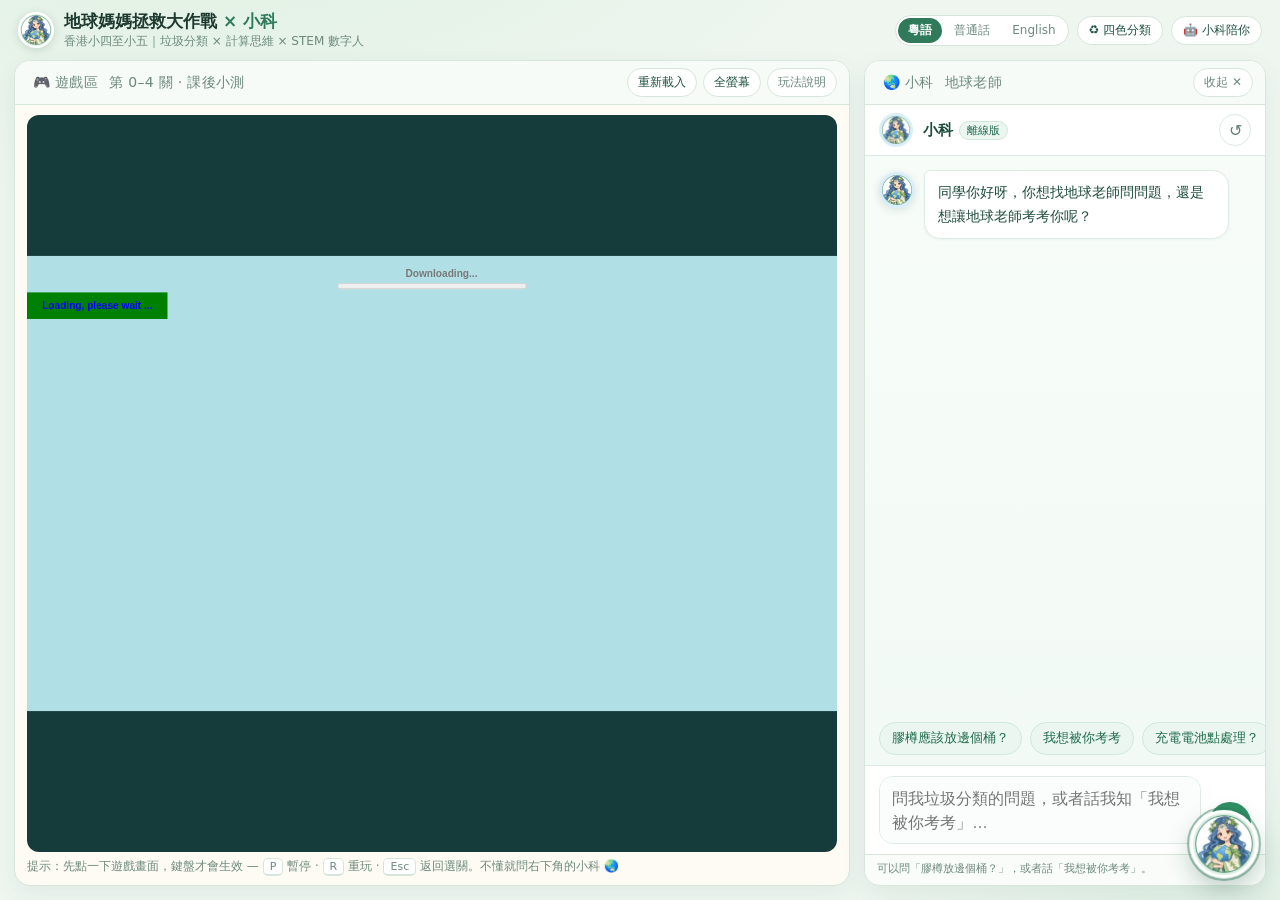
==== commit 05d06658: "重建 wasm 使其與 6064 合併後源碼逐位元組一致；更新 iframe 快取版本號；README 更新傳送帶新機制" ====
--- a/index.html
+++ b/index.html
@@ -373,7 +373,7 @@
         <div class="spinner"></div>
         <div id="loaderText">正在準備地球媽媽的遊戲世界…（首次載入約 10–20 秒）</div>
       </div>
-      <iframe id="gameFrame" src="game/index.html?v=57b3f040a2e9" title="地球媽媽拯救大作戰"
+      <iframe id="gameFrame" src="game/index.html?v=8d7666d5" title="地球媽媽拯救大作戰"
               allow="fullscreen; autoplay; clipboard-write"></iframe>
       <button class="fs-exit" id="btnFullExit" type="button">退出全螢幕 ✕</button>
       <div class="fs-tip" id="fsTip">建議橫放手機，畫面會更大 ↻</div>
